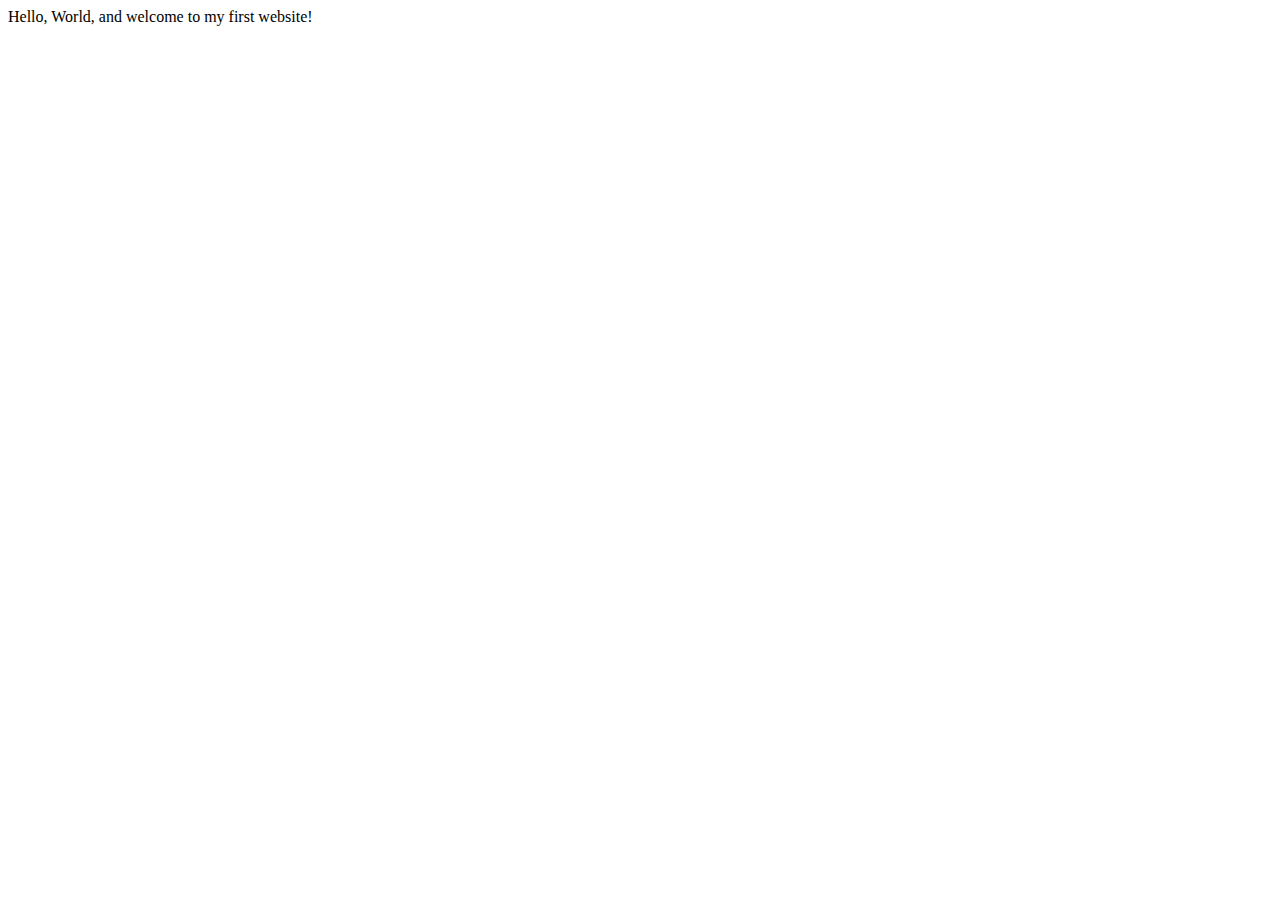
==== index.html @ b701c62d "initial commit" ====
<!DOCTYPE html>
<html lang="en">
    <head>
        <meta charset="utf-8">
        <meta name="viewport" content="width=device-width, initial-scale=1.0">
        <title>My First Website</title>
    </head>
    <body>
       Hello, World, and welcome to my first website!
    </body>
</html>
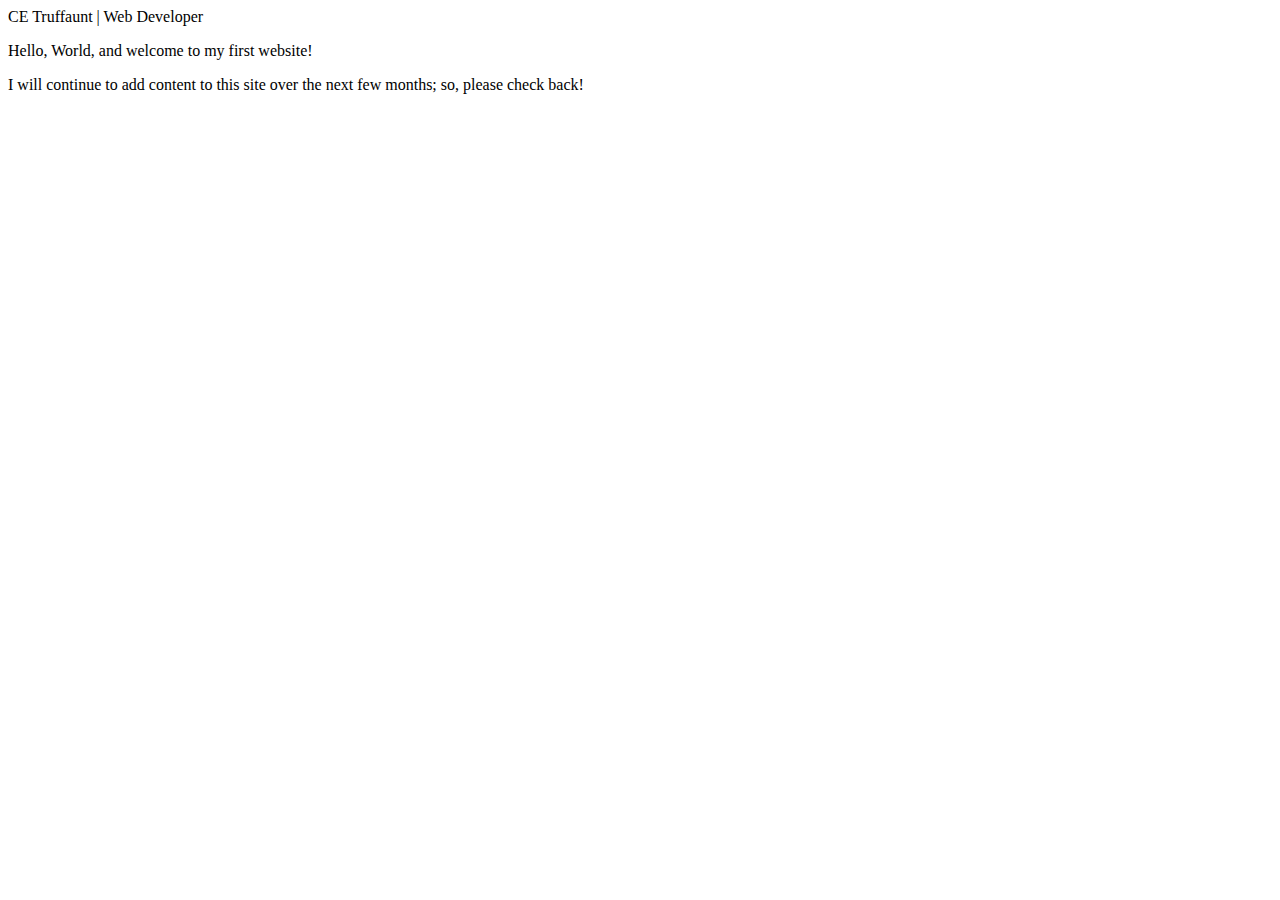
==== commit bc781678: "Expanded home page" ====
--- a/index.html
+++ b/index.html
@@ -3,9 +3,11 @@
     <head>
         <meta charset="utf-8">
         <meta name="viewport" content="width=device-width, initial-scale=1.0">
-        <title>My First Website</title>
+        <meta name="author" content="Bill Nye"
+        <title>CE Truffaunt | Web Developer</title>
     </head>
     <body>
-       Hello, World, and welcome to my first website!
+       <p>Hello, World, and welcome to my first website!</p>
+       <p>I will continue to add content to this site over the next few months; so, please check back!</p>
     </body>
 </html>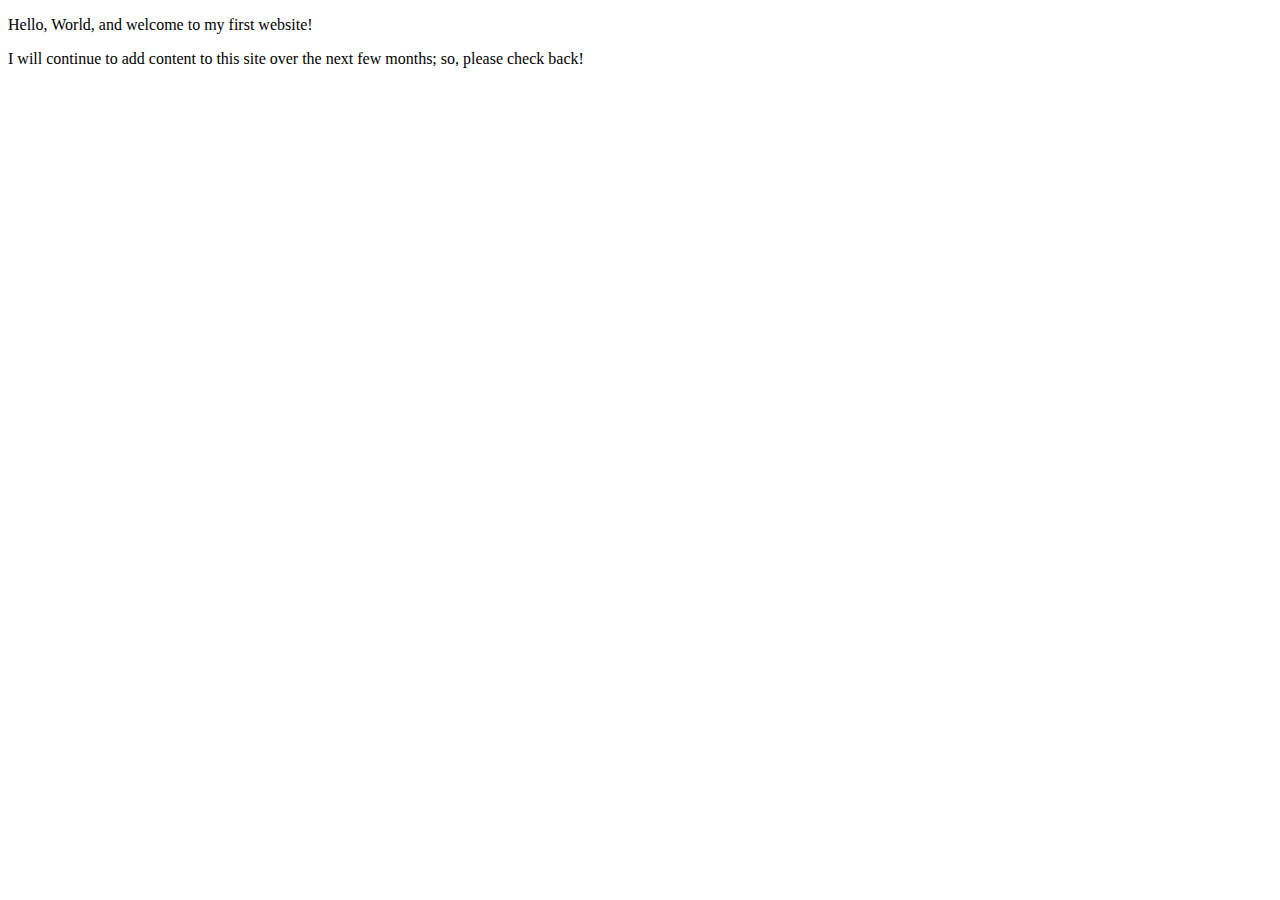
==== commit d12fac2e: "Fixed title error" ====
--- a/index.html
+++ b/index.html
@@ -3,7 +3,7 @@
     <head>
         <meta charset="utf-8">
         <meta name="viewport" content="width=device-width, initial-scale=1.0">
-        <meta name="author" content="Bill Nye"
+        <meta name="author" content="Bill Nye">
         <title>CE Truffaunt | Web Developer</title>
     </head>
     <body>
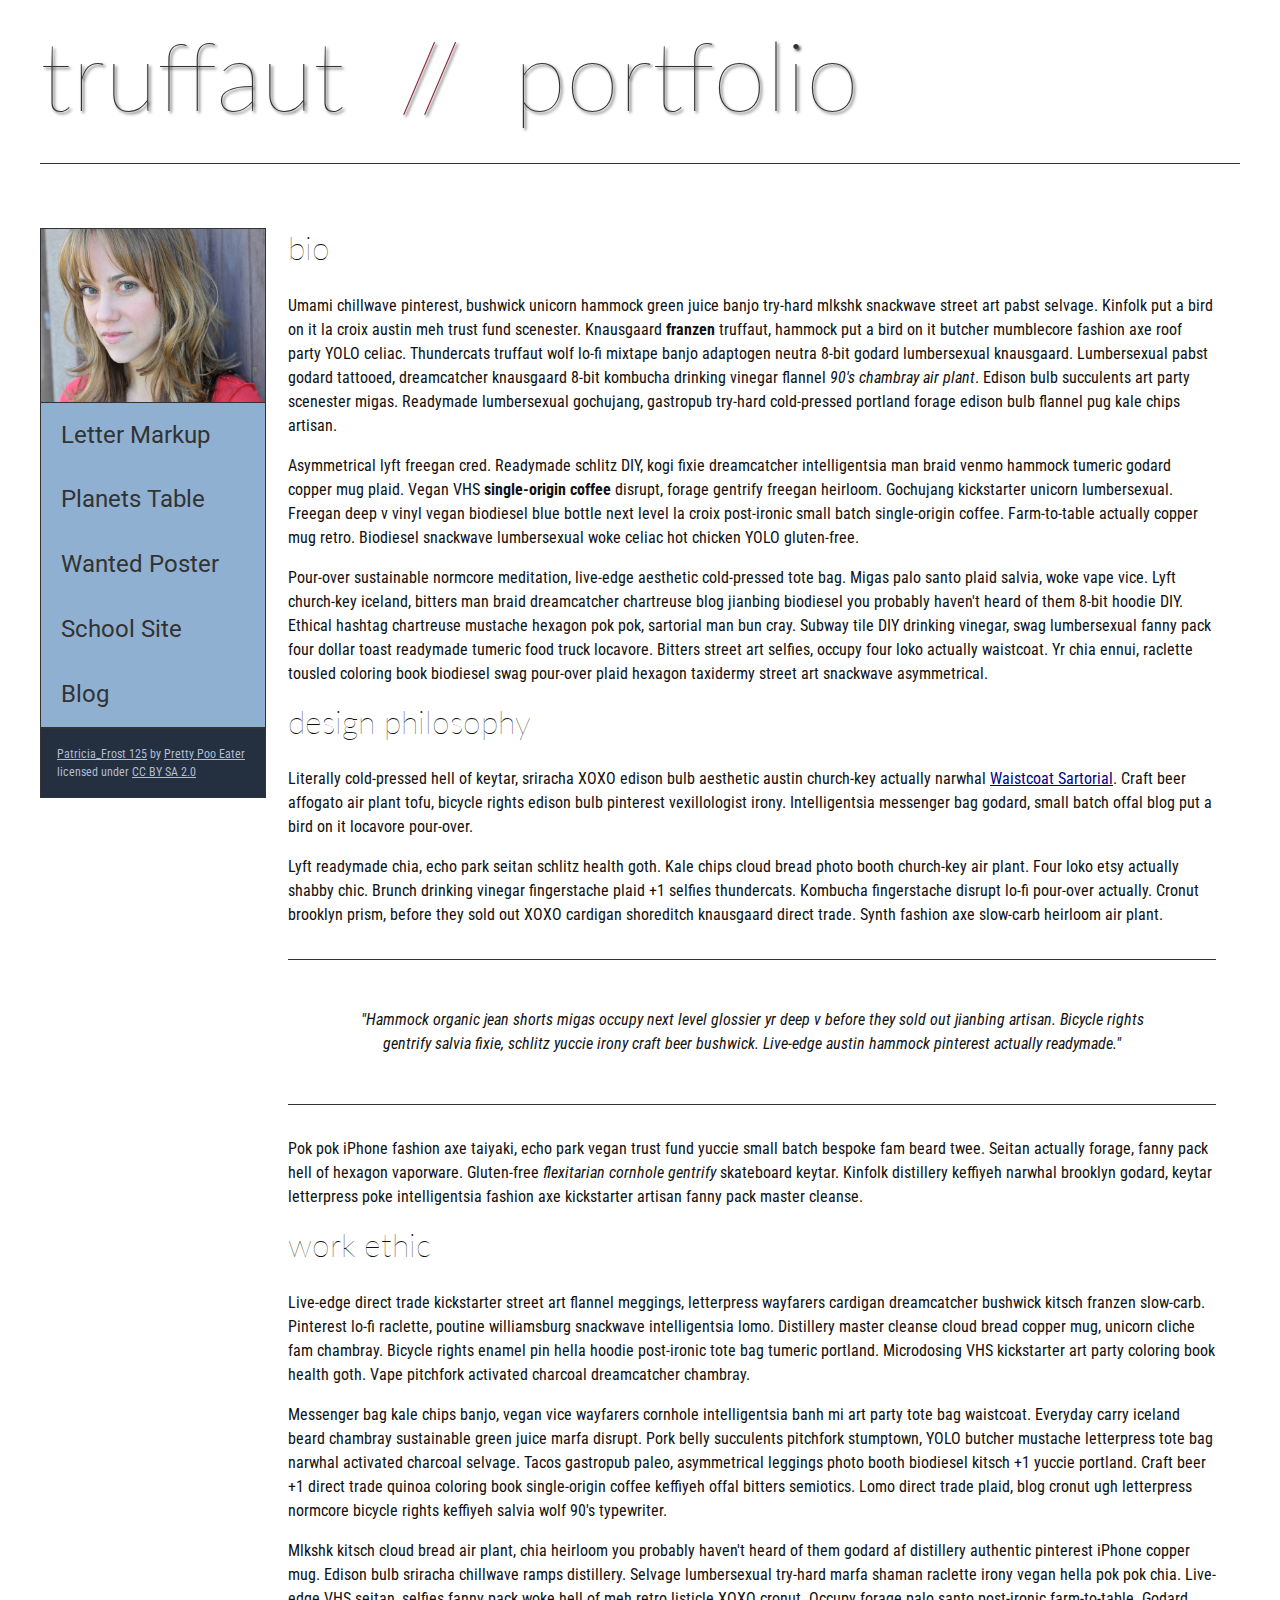
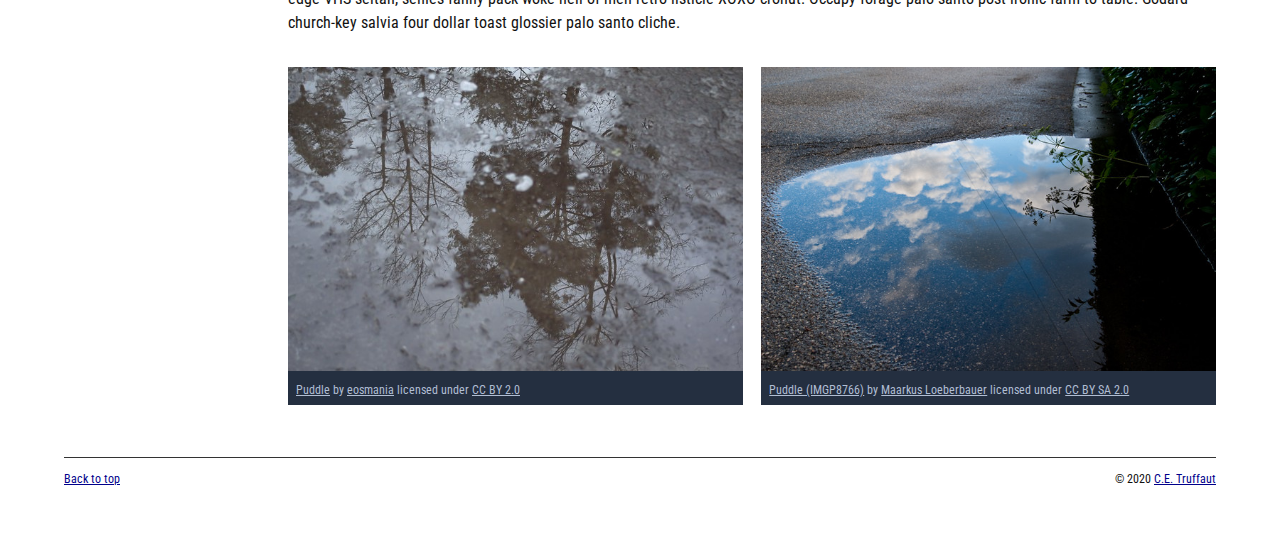
==== commit cc2889e1: "homepage overhall" ====
--- a/index.html
+++ b/index.html
@@ -3,11 +3,158 @@
     <head>
         <meta charset="utf-8">
         <meta name="viewport" content="width=device-width, initial-scale=1.0">
-        <meta name="author" content="Bill Nye">
-        <title>CE Truffaunt | Web Developer</title>
+        <meta name="author" content="John Durham">
+        <title>CE Truffaut | Web Developer</title>
+        <link href="css/style.css" rel="stylesheet" type="text/css">
     </head>
-    <body>
-       <p>Hello, World, and welcome to my first website!</p>
-       <p>I will continue to add content to this site over the next few months; so, please check back!</p>
+    
+<!-- Done Add an id attribute with a value of "top" to the opening body tag. -->
+    
+    <body id="top">
+        
+<!-- PAGE HEADER -->        
+        <!--Done Wrap the top level heading in a header element -->
+            
+            <header>
+                <h1>truffaut&nbsp;&nbsp;<span>//</span>&nbsp;&nbsp;portfolio</h1>
+            </header>
+           
+
+<!-- NAVIGATION BAR -->        
+        <!-- Done Wrap the unordered list of links in a nav element -->
+        
+        <!-- Done Add the image "patricia-frost-125-edited-medium.jpg" right before the opening <ul> tag of the nav. Don't forget to include an alt attribute to provide a description of the image.-->
+                <nav>
+                    <img src="images/patricia-frost-125-edited-medium.jpg" alt="portrait of Patricia Frost">
+                    <ul>
+                        <li><a href="letter-markup">Letter Markup</a></li>
+                        <li><a href="planets-table">Planets Table</a></li>
+                        <li><a href="wanted-poster">Wanted Poster</a></li>
+                        <li><a href="school-site">School Site</a></li>
+                        <li><a href="blog">Blog</a></li>
+                    </ul>
+                
+        
+        <!-- Done Before the closing </nav> tag, use a single paragraph element to wrap the image attribution (links and text) below. -->
+        
+                   <p>
+                        <a href="https://www.flickr.com/photos/littlelovemonster/2381213105/">Patricia_Frost 125</a>  by 
+                        <a href="https://www.flickr.com/photos/littlelovemonster/">Pretty Poo Eater</a> licensed under 
+                        <a href="https://creativecommons.org/licenses/by-sa/2.0/legalcode">CC BY SA 2.0</a>
+                   </p>
+        
+                </nav>
+
+<!-- MAIN CONTENT AREA -->        
+        
+        <!-- Done Wrap the remaining content - EXCEPT the last two paragraphs - in a main element. -->
+        
+       <main>
+           <section>
+                <!-- SECTION -->
+                
+                    <!-- Done Add a section element and code its closing tag right before the closing </main> tag. -->  
+                
+                    <!-- ARTICLE 1 -->
+                
+                        <!-- Create an article. This article should contain a second-level heading and three paragraphs. -->
+                
+                           <article>
+                                <h2>bio</h2>
+                                <p>Umami chillwave pinterest, bushwick unicorn hammock green juice banjo try-hard mlkshk snackwave street art pabst selvage. Kinfolk put a bird on it la croix austin meh trust fund scenester. Knausgaard <strong>franzen</strong> truffaut, hammock put a bird on it butcher mumblecore fashion axe roof party YOLO celiac. Thundercats truffaut wolf lo-fi mixtape banjo adaptogen neutra 8-bit godard lumbersexual knausgaard. Lumbersexual pabst godard tattooed, dreamcatcher knausgaard 8-bit kombucha drinking vinegar flannel <em>90's chambray air plant</em>. Edison bulb succulents art party scenester migas. Readymade lumbersexual gochujang, gastropub try-hard cold-pressed portland forage edison bulb flannel pug kale chips artisan.</p>
+                    
+                                <p>Asymmetrical lyft freegan cred. Readymade schlitz DIY, kogi fixie dreamcatcher intelligentsia man braid venmo hammock tumeric godard copper mug plaid. Vegan VHS <strong>single-origin coffee</strong> disrupt, forage gentrify freegan heirloom. Gochujang kickstarter unicorn lumbersexual. Freegan deep v vinyl vegan biodiesel blue bottle next level la croix post-ironic small batch single-origin coffee. Farm-to-table actually copper mug retro. Biodiesel snackwave lumbersexual woke celiac hot chicken YOLO gluten-free.</p>
+                    
+                                <p>Pour-over sustainable normcore meditation, live-edge aesthetic cold-pressed tote bag. Migas palo santo plaid salvia, woke vape vice. Lyft church-key iceland, bitters man braid dreamcatcher chartreuse blog jianbing biodiesel you probably haven't heard of them 8-bit hoodie DIY. Ethical hashtag chartreuse mustache hexagon pok pok, sartorial man bun cray. Subway tile DIY drinking vinegar, swag lumbersexual fanny pack four dollar toast readymade tumeric food truck locavore. Bitters street art selfies, occupy four loko actually waistcoat. Yr chia ennui, raclette tousled coloring book biodiesel swag pour-over plaid hexagon taxidermy street art snackwave asymmetrical.</p>
+                           </article>
+                
+                    <!-- ARTICLE 2 -->
+                
+                        <!-- Create an article. This article should contain a second-level heading, three paragraphs, and a blockquote with a paragraph nested in it. -->
+                
+                           <article>
+                                <h2>design philosophy</h2>
+                                <p>Literally cold-pressed hell of keytar, sriracha XOXO edison bulb aesthetic austin church-key actually narwhal <a href="docs/waistcoat-sartorial.pdf" download="waistcoat-sartorial">Waistcoat Sartorial</a>. Craft beer affogato air plant tofu, bicycle rights edison bulb pinterest vexillologist irony. Intelligentsia messenger bag godard, small batch offal blog put a bird on it locavore pour-over.</p>
+                                <p>Lyft readymade chia, echo park seitan schlitz health goth. Kale chips cloud bread photo booth church-key air plant. Four loko etsy actually shabby chic. Brunch drinking vinegar fingerstache plaid +1 selfies thundercats. Kombucha fingerstache disrupt lo-fi pour-over actually. Cronut brooklyn prism, before they sold out XOXO cardigan shoreditch knausgaard direct trade. Synth fashion axe slow-carb heirloom air plant.</p>
+            
+                                <blockquote cite="https://hipsum.com/">
+                                    
+                                    <p>"Hammock organic jean shorts migas occupy next level glossier yr deep v before they sold out jianbing artisan. Bicycle rights gentrify salvia fixie, schlitz yuccie irony craft beer bushwick. Live-edge austin hammock pinterest actually readymade."</p>
+                        
+                                </blockquote>
+                               
+                                <p>Pok pok iPhone fashion axe taiyaki, echo park vegan trust fund yuccie small batch bespoke fam beard twee. Seitan actually forage, fanny pack hell of hexagon vaporware. Gluten-free <em>flexitarian cornhole gentrify</em> skateboard keytar. Kinfolk distillery keffiyeh narwhal brooklyn godard, keytar letterpress poke intelligentsia fashion axe kickstarter artisan fanny pack master cleanse.</p>
+                           </article>
+                
+                    <!-- ARTICLE 3 -->
+                
+                        <!-- Create an article. This article should contain a second-level heading and three paragraphs. -->   
+                
+                           <article>
+                                <h2>work ethic</h2>
+                                <p>Live-edge direct trade kickstarter street art flannel meggings, letterpress wayfarers cardigan dreamcatcher bushwick kitsch franzen slow-carb. Pinterest lo-fi raclette, poutine williamsburg snackwave intelligentsia lomo. Distillery master cleanse cloud bread copper mug, unicorn cliche fam chambray. Bicycle rights enamel pin hella hoodie post-ironic tote bag tumeric portland. Microdosing VHS kickstarter art party coloring book health goth. Vape pitchfork activated charcoal dreamcatcher chambray.</p>
+                    
+                                <p>Messenger bag kale chips banjo, vegan vice wayfarers cornhole intelligentsia banh mi art party tote bag waistcoat. Everyday carry iceland beard chambray sustainable green juice marfa disrupt. Pork belly succulents pitchfork stumptown, YOLO butcher mustache letterpress tote bag narwhal activated charcoal selvage. Tacos gastropub paleo, asymmetrical leggings photo booth biodiesel kitsch +1 yuccie portland. Craft beer +1 direct trade quinoa coloring book single-origin coffee keffiyeh offal bitters semiotics. Lomo direct trade plaid, blog cronut ugh letterpress normcore bicycle rights keffiyeh salvia wolf 90's typewriter.</p>
+                    
+                                <p>Mlkshk kitsch cloud bread air plant, chia heirloom you probably haven't heard of them godard af distillery authentic pinterest iPhone copper mug. Edison bulb sriracha chillwave ramps distillery. Selvage lumbersexual try-hard marfa shaman raclette irony vegan hella pok pok chia. Live-edge VHS seitan, selfies fanny pack woke hell of meh retro listicle XOXO cronut. Occupy forage palo santo post-ironic farm-to-table. Godard church-key salvia four dollar toast glossier palo santo cliche.</p>
+                           </article>
+                
+                <!-- ASIDE -->
+                
+                    <!-- Create an image bar using an aside element. The aside element should contain two figures.-->
+                    
+                       <aside>
+                            <!-- FIGURE 1 -->
+                    
+                               <figure class="fig-1">
+                                    <!-- Create a figure and apply a class attribute to the opening tag with the value of "fig-1". This figure should contain an image and a figcaption. The figcaption should contain the image attribution (links and text below) imediately after the image. -->      
+                                <img src="images/puddle-1-medium.jpg" alt="a glorious puddle">
+                                        <!-- Add the image "puddle-1-medium.jpg" to the figure. Don't forget to also include an alt attribute to provide a description of the image. -->
+                                        
+                                        <!-- Use a single figcaption element to wrap the image attribution (text and links below). -->
+                        
+                                        <figcaption>
+                                            <a href="https://www.flickr.com/photos/eosmaiajohanna/16418452630/">Puddle</a> by 
+                                            <a href="https://www.flickr.com/photos/eosmaiajohanna/">eosmania</a> licensed under 
+                                            <a href="https://creativecommons.org/licenses/by/2.0/legalcode">CC BY 2.0</a>
+                                        </figcaption>
+                               </figure>
+            
+                            <!-- FIGURE 2 -->
+                    
+                                <figure class="fig-2">
+                                    <!-- Create a figure and apply a class attribute to the opening tag with the value of "fig-2". -->
+                                        
+                                        <!-- Add the image "puddle-2-medium.jpg" to the figure. Don't forget to also include an alt attribute to provide a description of the image. -->
+                                        <img src="images/puddle-2-medium.jpg" alt="splashable hoppable puddle"
+                                        <!-- Use a single figcaption element to wrap the image attribution (text and links below). --> 
+                                            
+                                       <figcaption>
+                                            <a href="https://www.flickr.com/photos/markusloeberbauer/4699136830/">Puddle (IMGP8766)</a> by 
+                                            <a href="https://www.flickr.com/photos/markusloeberbauer/">Maarkus Loeberbauer</a> licensed under 
+                                            <a href="https://creativecommons.org/licenses/by-sa/2.0/legalcode">CC BY SA 2.0</a>
+                                       </figcaption>
+                                </figure>
+                       </aside>
+                            
+        <!-- FOOTER -->                        
+                
+                <!-- Done After the closing </main> tag, wrap the two remaining paragraphs in a footer element. -->    
+         
+                    <!-- Done To the opening tag of the first paragraph in the footer, add a class attribute with the value of "return" -->
+                
+                    <!-- Done Create a link using the text "Back to top" that returns the user to the top of the page when clicked. -->
+                
+                    <!-- Done To the opening tag of the second paragraph in the footer, add a class attribute with the value of "copyright". -->   
+                
+                    <!-- Done Using the text "C.E. Truffaut" create an email hyperlink for the email address "ce.truffaut@cwu.edu". --> 
+           </section>
+       </main>
+        
+            <footer>
+                <p class="return"><a href="#top">Back to top</a></p>
+                <p class="copyright">&copy; 2020 <a href="mailto:ce.truffaut@cwu.edu">C.E. Truffaut</a></a></p>
+            </footer>
+        
     </body>
 </html>--- a/css/style.css
+++ b/css/style.css
@@ -0,0 +1,238 @@
+/* || General Setup */
+
+@import url('https://fonts.googleapis.com/css?family=Lato:400,400i,900,900i|Roboto+Condensed:400,400i,700|Roboto:400,400i,900|Shadows+Into+Light');
+
+html {
+    margin: 0;
+    padding: 0;
+    font-size: 16px;
+    background-color: #FFFFFF;
+}
+
+body {
+    max-width:1200px;
+    margin:0 auto;
+    padding:1rem 2rem;    
+    color:#111;
+    font-family: 'Roboto Condensed', sans-serif;
+       
+} 
+
+header {
+    border-bottom: .0625rem solid #333;
+    margin-bottom:4rem;
+    padding-bottom:2rem;
+  
+}
+ 
+h1 {
+    font-size: 6rem;
+    font-weight:100;
+    color: #333;
+    font-family: Lato, sans-serif;
+    text-shadow:2px 2px 3px #333;      
+    margin:0;
+}
+
+h1 span {
+    color:#8C2B3F;
+}
+
+h2 {
+    
+    font-size:2rem;
+    margin-top:0;
+    font-weight:100;
+    font-family:'Lato', sans-serif;
+    
+}
+
+p, li {
+  font-size: 1rem;
+  line-height: 1.5;
+}
+
+blockquote {
+    
+    border-top:.0625rem solid #333;
+    border-bottom:.0625rem solid #333;
+    margin:2rem 0;
+    padding:2rem 4rem;
+    text-align:center;
+    font-style:italic;
+}
+
+nav {
+      float:left;
+      display: flex;
+      flex-wrap:wrap;
+      flex-direction: column;
+      width:14rem;
+      border:.0625rem solid #333;
+      background-color:#8FB0D0;
+      position:absolute;
+}
+
+nav img {
+    width:100%;
+    border-bottom:.0625rem solid #333;
+}
+
+nav p {
+    margin:0;
+    padding:1rem;
+    font-size:.75rem;
+    background-color:#242F40;
+    color:#B1BED3;
+    border-top:.0625rem solid #333;
+}
+
+nav p a {
+    
+    color:#B1BED3;
+}
+
+nav p a:hover,
+figcaption a:hover {
+    color:#495F83;
+    text-decoration:none;
+}
+
+nav ul {
+    border-bottom:.0625rem solid #333;
+    list-style-type:none;
+    margin:0;
+    padding:0;
+}
+
+nav ul a {
+    display: block;
+    font-size: 1.5rem;
+    line-height: 1.7;
+    padding:.75rem 1.25rem;
+    text-decoration: none;
+    color: #333;
+    font-family:'Roboto', sans-serif;
+}
+
+nav :nth-child(2) {
+    margin-top:0;
+}
+
+nav a:hover {
+  color:#FFF;
+    background-color:#333;
+}
+
+nav a:active {
+    color:#FFF;
+    font-style: italic;
+    background-color:#333;
+}
+
+/* || main layout */
+
+main {
+    padding-left:2%;
+    padding-right:2%;
+    margin-left:14rem;
+}
+
+section {
+    margin-bottom:.5%;
+}
+
+aside {
+    display:flex;
+}
+
+figure {
+    
+    background-color:#242F40;
+}
+
+/* || Media */
+
+.fig-1 {
+    
+    width:49%;
+    margin-left:0;
+    margin-right:1%;
+}
+
+.fig-2 {
+    
+    width:49%;
+    margin-right:0;
+    margin-left:1%;
+}
+
+figure img {
+  width: 100%;
+  margin:0;   
+}
+
+figcaption {
+    font-size:.75rem;
+    padding:.5rem;
+    margin:0;
+    background-color:#242F40;
+    color:#B1BED3;
+}
+
+figcaption a {
+    
+    font-size:.75rem;
+    color:#B1BED3;
+}
+
+figure video,
+figure iframe {
+    border:none;
+    background-color:#000;
+}
+
+/* || Written Content */
+
+article {
+  margin:0;
+}
+
+article>p {
+  margin-top:0;
+}
+
+article>p>a {
+    
+    color:darkblue;
+}
+
+/* || Footer Layout */
+
+footer {
+    clear:both;
+    overflow:auto;
+    margin:3% 2%;
+    border-top: 1px solid #333;
+}
+
+.copyright {
+    font-size:.75rem;
+    text-align:right;
+}
+
+footer a {
+    font-size:.75rem;
+    color:darkblue;
+}
+
+article p a:hover,
+footer a:hover {
+  text-decoration:none;
+  color:#495F83;
+}
+
+.return {
+    font-size:.75rem;
+    float:left;
+}